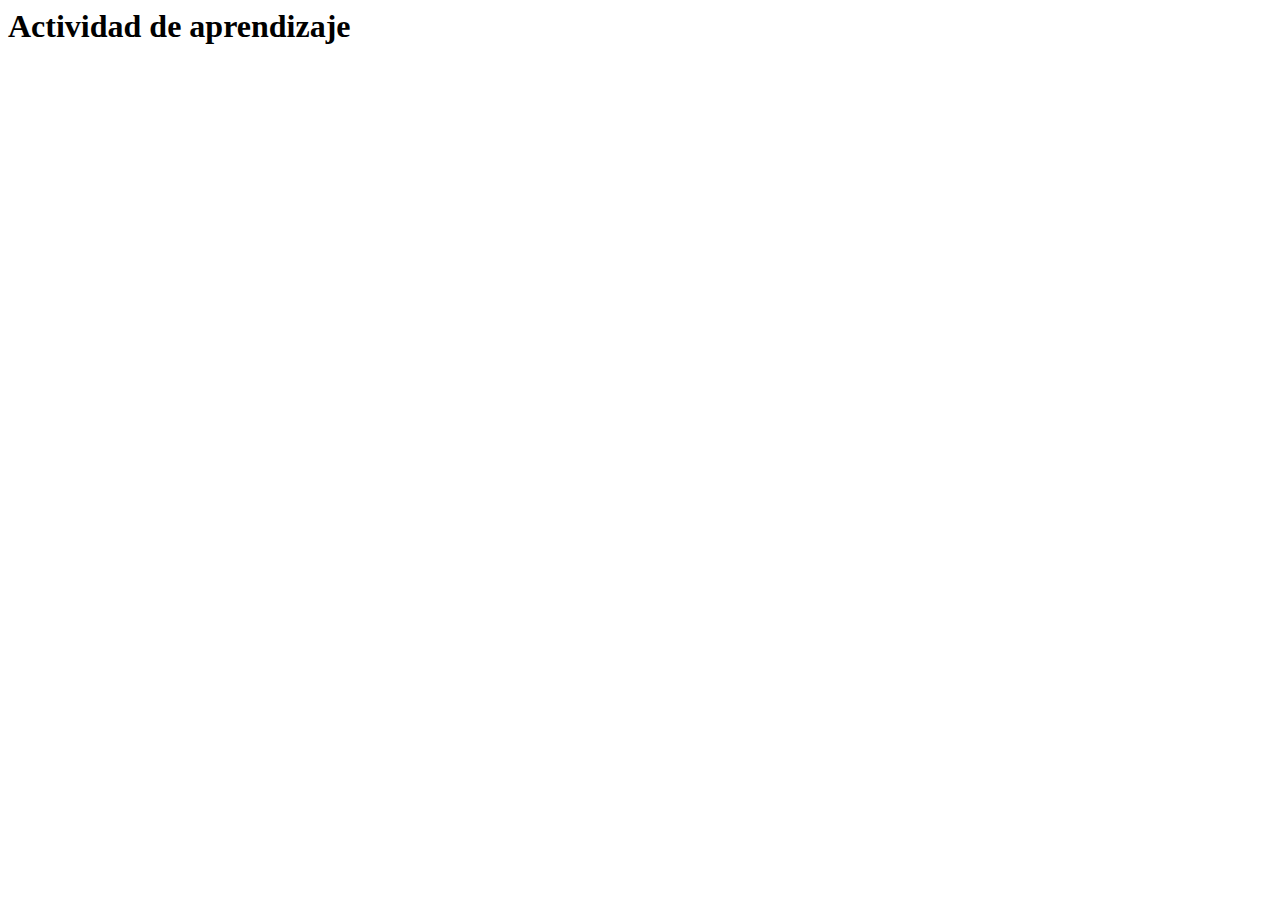
==== public/actividades/actividad.html @ 076ecda2 "Initial commit" ====
<html lang="en">
<head>
  <meta charset="UTF-8">
  <meta http-equiv="X-UA-Compatible" content="IE=edge">
  <meta name="viewport" content="width=device-width, initial-scale=1.0">
  <title>Actividad de aprendizaje</title>
</head>
<body>
  <h1>Actividad de aprendizaje</h1>
</body>
</html>
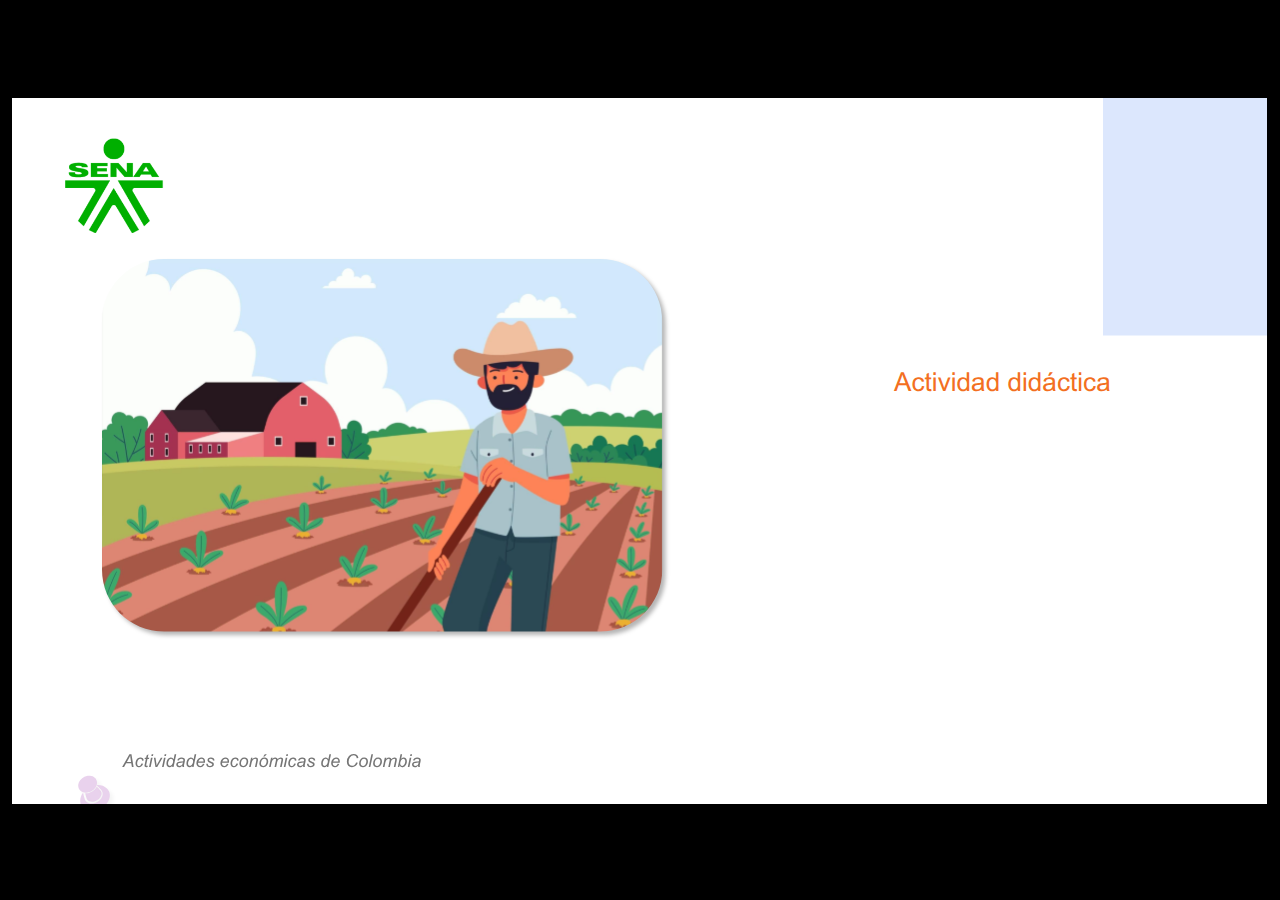
==== commit 76ea4111: "material" ====
--- a/public/actividades/actividad.html
+++ b/public/actividades/actividad.html
@@ -1,11 +1,421 @@
-<html lang="en">
+﻿<!doctype html>
+<html lang="es">
 <head>
-  <meta charset="UTF-8">
-  <meta http-equiv="X-UA-Compatible" content="IE=edge">
-  <meta name="viewport" content="width=device-width, initial-scale=1.0">
-  <title>Actividad de aprendizaje</title>
+  <meta charset="utf-8">
+  <!-- Creado con Storyline 360 - http://www.articulate.com  -->
+  <!-- version: 3.77.30587.0 -->
+  <title>AD_CF011_G_E_E</title>
+  <meta http-equiv="x-ua-compatible" content="IE=edge"/>
+  <meta name="viewport" content="width=device-width,initial-scale=1,user-scalable=no,shrink-to-fit=no,minimal-ui"/>
+  <meta name="apple-mobile-web-app-capable" content="yes"/>
+  <style>
+    html, body { height: 100%; padding: 0; margin: 0 }
+    #app { height: 100%; width: 100%; }
+  </style>
+
+  <script>
+    window.DS = {};
+    window.globals = {
+      DATA_PATH_BASE: '',
+      HAS_FRAME: true,
+      HAS_SLIDE: true,
+
+      lmsPresent: false,
+      tinCanPresent: false,
+      cmi5Present: false,
+      aoSupport: false,
+      scale: 'show all',
+      captureRc: false,
+      browserSize: 'optimal',
+      bgColor: '#000000',
+      features: 'AccessibleVideo,ConnectionMessages,DropIn1,DropIn2,FullScreenToggle,LayerPresentAsDialog,MultipleQuizTracking,PlayerSpeedControl,StreamingVideo,UpdatedThemeEditor,UseAudioElement,VideoSync',
+      themeName: 'classic',
+      preloaderColor: '#FFFFFF',
+      suppressAnalytics: false,
+      productChannel: 'stable',
+      publishSource: 'storyline',
+      aid: 'aid|5304b41d-7af7-4125-b8d1-83eb222823e2',
+      cid: 'd00c00d2-9a16-4f8d-84cf-b3b97c1f9b38',
+      playerVersion: '3.77.30587.0',
+      publishTimestamp: '2023-07-04T15:19:00.9939052Z',
+      maxIosVideoElements: 10,
+      connectionSettings: { mode: 'disabled' },
+
+      
+      parseParams: function(qs) {
+        if (window.globals.parsedParams != null) {
+          return window.globals.parsedParams;
+        }
+        qs = (qs || window.location.search.substr(1)).split('+').join(' ');
+        var params = {},
+            tokens,
+            re = /[?&]?([^=]+)=([^&]*)/g;
+
+        while (tokens = re.exec(qs)) {
+          params[decodeURIComponent(tokens[1]).trim()] =
+            decodeURIComponent(tokens[2]).trim();
+        }
+        window.globals.parsedParams = params;
+        return params;
+      }
+
+    };
+  </script>
+  <script>
+    var isIe11 = ('ActiveXObject' in window || window.MSBlobBuilder != null)
+      && window.msCrypto != null && !window.ActiveXObject;
+    if (isIe11) {
+      window.globals.unsupportedBrowser = true;
+      document.write(atob('[base64]'));
+    }
+  </script>
+  
+  <script>window.THREE = { };</script>
+  
 </head>
-<body>
-  <h1>Actividad de aprendizaje</h1>
+<body style="background: #000000" class="cs-HTML theme-classic">
+  <!-- 360 -->
+  <script>!function(){var e,i=/iPhone/i,o=/iPod/i,n=/iPad/i,t=/\biOS-universal(?:.+)Mac\b/i,r=/\bAndroid(?:.+)Mobile\b/i,a=/Android/i,d=/(?:SD4930UR|\bSilk(?:.+)Mobile\b)/i,p=/Silk/i,l=/Windows Phone/i,u=/\bWindows(?:.+)ARM\b/i,b=/BlackBerry/i,s=/BB10/i,c=/Opera Mini/i,f=/\b(CriOS|Chrome)(?:.+)Mobile/i,h=/Mobile(?:.+)Firefox\b/i,v=function(e){return void 0!==e&&"MacIntel"===e.platform&&"number"==typeof e.maxTouchPoints&&e.maxTouchPoints>1&&"undefined"==typeof MSStream};e=function(e){var m={userAgent:"",platform:"",maxTouchPoints:0};e||"undefined"==typeof navigator?"string"==typeof e?m.userAgent=e:e&&e.userAgent&&(m={userAgent:e.userAgent,platform:e.platform,maxTouchPoints:e.maxTouchPoints||0}):m={userAgent:navigator.userAgent,platform:navigator.platform,maxTouchPoints:navigator.maxTouchPoints||0};var g=m.userAgent,y=g.split("[FBAN");void 0!==y[1]&&(g=y[0]),void 0!==(y=g.split("Twitter"))[1]&&(g=y[0]);var A=function(e){return function(i){return i.test(e)}}(g),w={apple:{phone:A(i)&&!A(l),ipod:A(o),tablet:!A(i)&&(A(n)||v(m))&&!A(l),universal:A(t),device:(A(i)||A(o)||A(n)||A(t)||v(m))&&!A(l)},amazon:{phone:A(d),tablet:!A(d)&&A(p),device:A(d)||A(p)},android:{phone:!A(l)&&A(d)||!A(l)&&A(r),tablet:!A(l)&&!A(d)&&!A(r)&&(A(p)||A(a)),device:!A(l)&&(A(d)||A(p)||A(r)||A(a))||A(/\bokhttp\b/i)},windows:{phone:A(l),tablet:A(u),device:A(l)||A(u)},other:{blackberry:A(b),blackberry10:A(s),opera:A(c),firefox:A(h),chrome:A(f),device:A(b)||A(s)||A(c)||A(h)||A(f)},any:!1,phone:!1,tablet:!1};return w.any=w.apple.device||w.android.device||w.windows.device||w.other.device,w.phone=w.apple.phone||w.android.phone||w.windows.phone,w.tablet=w.apple.tablet||w.android.tablet||w.windows.tablet,w}(),"object"==typeof exports&&"undefined"!=typeof module?module.exports=e:"function"==typeof define&&define.amd?define((function(){return e})):this.isMobile=e}();
+    window.isMobile.apple.tablet = window.isMobile.apple.tablet ||
+      (navigator.platform === 'MacIntel' && navigator.maxTouchPoints > 1);
+    window.isMobile.apple.device = window.isMobile.apple.device || window.isMobile.apple.tablet;
+    window.isMobile.tablet = window.isMobile.tablet || window.isMobile.apple.tablet;
+    window.isMobile.any = window.isMobile.any || window.isMobile.apple.tablet;
+  </script>
+
+  <div id="focus-sink" tabindex="-1"></div>
+
+  <div id="preso"></div>
+  <script>
+    (function() {
+
+      var classTypes = [ 'desktop', 'mobile', 'phone', 'tablet' ];
+
+      var addDeviceClasses = function(prefix, testObj) {
+        var curr, i;
+        for (i = 0; i < classTypes.length; i++) {
+          curr = classTypes[i];
+          if (testObj[curr]) {
+            document.body.classList.add(prefix + curr);
+          }
+        }
+      };
+
+      var params = window.globals.parseParams(),
+          isDevicePreview = params.devicepreview === '1',
+          isPhoneOverride = params.deviceType === 'phone' || (isDevicePreview && params.phone == '1'),
+          isTabletOverride = (params.deviceType === 'tablet' || isDevicePreview) && !isPhoneOverride,
+          isMobileOverride = isPhoneOverride || isTabletOverride;
+
+      var deviceView = {
+        desktop: !window.isMobile.any && !isMobileOverride,
+        mobile: window.isMobile.any || isMobileOverride,
+        phone: isPhoneOverride || (window.isMobile.phone && !isTabletOverride),
+        tablet: isTabletOverride || window.isMobile.tablet
+      };
+
+      window.globals.deviceView = deviceView;
+      window.isMobile.desktop = !window.isMobile.any;
+      window.isMobile.mobile = window.isMobile.any;
+
+      addDeviceClasses('view-', deviceView);
+
+    })();
+  </script>
+  
+  <script src='story_content/user.js' type=text/javascript></script>
+  <div class="slide-loader"></div>
+
+  <script>
+    if (window.globals.deviceView.isMobile) { var doc = document, loader = doc.body.querySelector('.slide-loader'); [ 1, 2, 3 ].forEach(function(n) { var d = doc.createElement('div'); d.style.backgroundColor = window.globals.preloaderColor; d.classList.add('mobile-loader-dot'); d.classList.add('dot' + n); loader.appendChild(d); }); }
+  </script>
+
+  <div class="mobile-load-title-overlay" style="display: none">
+    <div class="mobile-load-title">AD_CF011_G_E_E</div>
+  </div>
+
+  <div class="mobile-chrome-warning"></div>
+
+  
+<style>
+  .warn-connection-dialog {
+    display: none;
+    background: transparent;
+    pointer-events: none;
+    position: fixed;
+    left: 0;
+    top: 0;
+    width: 100%;
+    height: 100%;
+    z-index: 999;
+  }
+
+  .warn-connection-content {
+    border-radius: 4px;
+    background: white;
+    border: 1px solid #E7E7E7;
+    color: #333333;
+    box-shadow: 0 2px 4px rgba(0, 0, 0, 0.25);
+    transition: all 150ms ease-out;
+    position: absolute;
+    white-space: nowrap;
+  }
+
+  .view-phone.is-landscape .warn-connection-content {
+    left: 23px;
+    bottom: 23px;
+  }
+
+  .view-tablet.is-landscape .warn-connection-content {
+    left: 50%;
+    top: 20px;
+    transform: translateX(-50%);
+  }
+
+  .is-portrait .warn-connection-content {
+    transform: translate(-50%, calc(-100% - 15px));
+  }
+
+  .warn-connection-content p {
+    display: inline-block;
+    margin: 0 8px 0 0;
+    line-height: 33px;
+    font-size: 11px;
+  }
+
+  .warn-connection-content svg {
+    position: relative;
+    vertical-align: middle;
+    margin: 0 2px 2px 8px;
+  }
+
+  .view-desktop .warn-connection-content {
+    left: 1.5em;
+    bottom: 1.5em;
+  }
+
+  .view-desktop .warn-connection-content p {
+    font-size: 1.1em;
+  }
+
+  .is-offline .warn-connection-dialog {
+    display: block;
+  }
+
+  .is-offline .cs-panel * {
+    pointer-events: none !important;
+  }
+
+  .is-offline .cs-panel {
+    pointer-events: all !important;
+  }
+
+  .is-offline #nav-controls * {
+    pointer-events: none !important;
+  }
+
+  .is-offline #nav-controls {
+    pointer-events: all !important;
+  }
+</style>
+
+<div class="warn-connection-dialog">
+  <div class="warn-connection-content">
+    <svg width="17" height="15" viewBox="0 0 17 15" xmlns="http://www.w3.org/2000/svg">
+      <path fill="#8F0000" stroke="white" d="M16.07,12.98 L15.88,12.23 L9.51,1.21 C8.97,0.26,7.6,0.26,7.06,1.21 L0.69,12.23 C0.15,13.16,0.81,14.36,1.91,14.36 H14.65 C15.47,14.36,16.05,13.7,16.07,12.98 Z"/>
+      <path fill="white" stroke="white" d="M8.58,5.5 C8.35,5.28,8.5,5.35,8.21,5.32 C8.09,5.35,7.97,5.49,7.96,5.67 C7.97,5.79,7.98,5.92,7.98,6.04 L7.98,6.04 C7.99,6.17,8,6.31,8.01,6.43 L8.01,6.44 C8.03,6.92,8.06,7.41,8.09,7.9 L8.09,7.9 C8.12,8.39,8.14,8.88,8.17,9.37 C8.17,9.39,8.18,9.42,8.2,9.44 C8.23,9.46,8.25,9.47,8.28,9.47 C8.31,9.47,8.34,9.46,8.35,9.44 C8.37,9.43,8.38,9.4,8.39,9.35 L8.39,9.34 C8.39,9.24,8.4,9.15,8.4,9.05 L8.4,9.05 C8.41,8.96,8.41,8.86,8.42,8.75 C8.43,8.44,8.45,8.12,8.47,7.81 L8.47,7.81 C8.49,7.49,8.51,7.18,8.53,6.87 C8.55,6.46,8.56,6.05,8.59,5.64 L8.6,5.62 C8.6,5.57,8.59,5.53,8.58,5.5 L8.21,5.32 Z"/>
+      <circle fill="white" stroke="white" cx="8.3" cy="11.35" r="0.3"/>
+    </svg>
+    <p>You are offline. Trying to reconnect...</p>
+  </div>
+</div>
+
+<script>
+  (function() {
+    window.DS.connection = {
+      warningShown: false,
+      assets: {},
+      loadingAssetGroup: false,
+      retryDelay: 500
+    };
+
+    var connectionSettings = window.globals.connectionSettings || {};
+
+    // The `window.globals.features` variable must be set in `webpack.dev.config` when testing locally - it is not enough
+    // to have it in the data - but it must be set there as well.
+    var useConnectionMessages = window.AbortController != null &&
+      window.location.protocol != 'file:' &&
+      window.globals.features.indexOf('ConnectionMessages') != -1 &&
+      connectionSettings.mode === 'normal';
+
+    window.DS.connection.useConnectionMessages = useConnectionMessages
+
+    var assetCount = 0;
+    var checkLoadedId;
+
+
+    if (useConnectionMessages && connectionSettings != null) {
+      var contentEl = document.querySelector('.warn-connection-content');
+      var messageEl = contentEl.querySelector('p')
+
+      if (connectionSettings.useDarkTheme) {
+        contentEl.style.borderColor = '#BABBBA';
+        contentEl.style.backgroundColor = '#282828';
+        contentEl.style.color = '#FFFFFF';
+      }
+
+      if (connectionSettings.message != null) {
+        messageEl.textContent = window.decodeURIComponent(connectionSettings.message);
+      }
+    }
+
+    function checkAssetsReady() {
+      for (var i in DS.connection.assets) {
+        if (!DS.connection.assets[i].success) {
+          return false;
+        }
+      }
+      return true;
+    }
+
+    function stopAssetGroup() {
+      if (!useConnectionMessages) { return; }
+
+      assetCount = 0;
+
+      DS.connection.oldAssetGroup = DS.connection.assets;
+      DS.connection.assets = {};
+      DS.connection.loadingAssetGroup = false;
+      clearInterval(checkLoadedId);
+    }
+
+    function startAssetGroup() {
+      if (!useConnectionMessages) { return; }
+      var ticks = 0;
+      clearInterval(checkLoadedId);
+      checkLoadedId = setInterval(function() {
+        var loaded = 0;
+        if (assetCount === 0 && loaded === 0) {
+          clearInterval(checkLoadedId);
+          return;
+        }
+
+        for (var i in DS.connection.assets) {
+          if (DS.connection.assets[i].success) {
+            loaded++;
+          }
+        }
+
+        if (assetCount === loaded && checkAssetsReady()) {
+          for (var i in DS.connection.assets) {
+            if (DS.connection.assets[i].action) {
+              DS.connection.assets[i].action();
+            }
+          }
+          hideWarning();
+          stopAssetGroup();
+        }
+      }, 100)
+    }
+
+    function requiredAsset(url, action, retry, type) {
+      if (!useConnectionMessages) { return; }
+      if (DS.connection.assets[url]) { return; }
+
+      DS.connection.assets[url] = {
+        success: false, action: action, retry: retry, type: type
+      };
+      assetCount = Object.keys(DS.connection.assets).length;
+      if (!DS.connection.loadingAssetGroup) {
+        startAssetGroup();
+      }
+      DS.connection.loadingAssetGroup = true;
+    }
+
+    function assetLoaded(url) {
+      if (!useConnectionMessages) { return; }
+      if (DS.connection.assets[url]) {
+        DS.connection.assets[url].success = true;
+      }
+    }
+
+    function assetFailed(url) {
+      if (!useConnectionMessages) { return; }
+      if (!DS.connection.assets[url]) {
+        if (/\.js$/.test(url) && url.indexOf('transcripts') === -1) {
+          setTimeout(function() {
+            if (DS.connection.lastSlideLoaded != null) {
+              DS.connection.lastSlideLoaded();
+            }
+          }, DS.connection.retryDelay);
+        }
+        return;
+      }
+      if (!DS.connection.warningShown) { showWarning(); }
+      if (DS.connection.assets[url].retry) {
+        setTimeout(function() {
+          if (!DS.connection.assets[url].success) {
+            DS.connection.assets[url].retry()
+          }
+        }, DS.connection.retryDelay);
+      }
+    }
+
+    function hideWarning() {
+      document.body.classList.remove('is-offline');
+      DS.connection.warningShown = false;
+    }
+    DS.connection.hideWarning = hideWarning
+
+    function showWarning(btn) {
+      document.body.classList.add('is-offline')
+      DS.connection.warningShown = true;
+      updateWarningPosition();
+    }
+
+    function updateWarningPosition() {
+      if (!DS.connection.warningShown) {
+        return;
+      }
+
+      var isPortrait = document.body.classList.contains('is-portrait');
+      var warningEl = document.querySelector('.warn-connection-content');
+
+      if (isPortrait) {
+        var slide = document.querySelector('.primary-slide');
+        var slideRect = slide.getBoundingClientRect();
+
+        warningEl.style.top = `${slideRect.top}px`
+        warningEl.style.left = `${slideRect.left + slideRect.width / 2}px`
+      } else {
+        warningEl.style.top = null;
+        warningEl.style.left = null;
+      }
+
+      window.requestAnimationFrame(updateWarningPosition);
+    }
+
+    // these will all be noops if the feature flag isn't set in
+    // the data and `window.globals.features`
+    DS.connection.requiredAsset = requiredAsset;
+    DS.connection.assetLoaded = assetLoaded;
+    DS.connection.assetFailed = assetFailed;
+    DS.connection.stopAssetGroup = stopAssetGroup;
+    DS.connection.startAssetGroup = startAssetGroup;
+  })();
+</script>
+
+
+  <script>
+    
+    if (window.autoSpider && window.vInterfaceObject) {
+      document.querySelector('.mobile-load-title-overlay').style.display = 'none';
+    }
+  </script>
+
+  
+
+  <link rel="stylesheet" href="html5/data/css/output.min.css" data-noprefix/>
 </body>
-</html>+<script src="html5/lib/scripts/bootstrapper.min.js"></script>
+</html>
--- a/public/actividades/html5/data/css/output.min.css
+++ b/public/actividades/html5/data/css/output.min.css
@@ -0,0 +1,550 @@
+@font-face {
+  font-family: 'Open SansBold CharsBold44269701';
+  src: url('[data-uri]');
+  font-style: normal;
+  font-weight: normal;
+}
+@font-face {
+  font-family: 'Open Sans Charset1_ 6lyAA7AC044';
+  src: url('[data-uri]');
+  font-style: normal;
+  font-weight: normal;
+}
+@font-face {
+  font-family: 'Arial Charset1_ 6TppH88F895B9C8';
+  src: url('[data-uri]');
+  font-style: normal;
+  font-weight: normal;
+}
+@font-face {
+  font-family: 'ArialItalic CharsItalic8FB351F7';
+  src: url('[data-uri]');
+  font-style: normal;
+  font-weight: normal;
+}
+@font-face {
+  font-family: 'ArialBold Charset1_Bold9FE8CA1B';
+  src: url('[data-uri]');
+  font-style: normal;
+  font-weight: normal;
+}
+@font-face {
+  font-family: 'RobotoBold Charset1Bold563671F2';
+  src: url('[data-uri]');
+  font-style: normal;
+  font-weight: normal;
+}
+@font-face {
+  font-family: 'Roboto Charset1_ 5rDbUY8B2F9C73';
+  src: url('[data-uri]');
+  font-style: normal;
+  font-weight: normal;
+}
+@font-face {
+  font-family: 'Arial Charset0_v8wz5YMo9EE9FF07';
+  src: url('[data-uri]');
+  font-style: normal;
+  font-weight: normal;
+}
+@font-face {
+  font-family: 'ArialItalic CharsItalicBB837691';
+  src: url('[data-uri]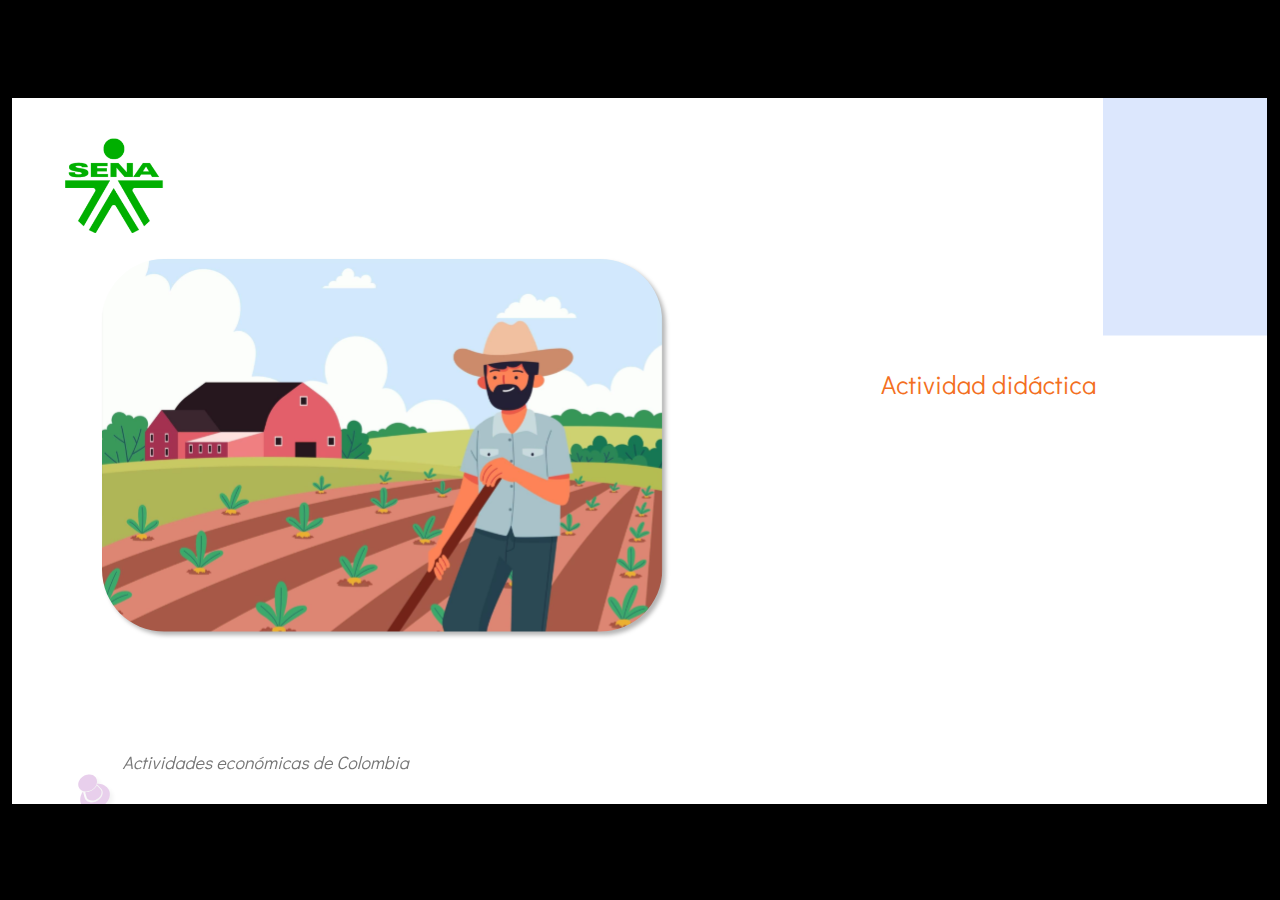
==== commit 6adf9601: "ajustes 2" ====
--- a/public/actividades/actividad.html
+++ b/public/actividades/actividad.html
@@ -3,8 +3,8 @@
 <head>
   <meta charset="utf-8">
   <!-- Creado con Storyline 360 - http://www.articulate.com  -->
-  <!-- version: 3.77.30587.0 -->
-  <title>AD_CF011_G_E_E</title>
+  <!-- version: 3.75.30269.0 -->
+  <title>Actividad did&#225;ctica</title>
   <meta http-equiv="x-ua-compatible" content="IE=edge"/>
   <meta name="viewport" content="width=device-width,initial-scale=1,user-scalable=no,shrink-to-fit=no,minimal-ui"/>
   <meta name="apple-mobile-web-app-capable" content="yes"/>
@@ -28,7 +28,7 @@
       captureRc: false,
       browserSize: 'optimal',
       bgColor: '#000000',
-      features: 'AccessibleVideo,ConnectionMessages,DropIn1,DropIn2,FullScreenToggle,LayerPresentAsDialog,MultipleQuizTracking,PlayerSpeedControl,StreamingVideo,UpdatedThemeEditor,UseAudioElement,VideoSync',
+      features: 'AccessibleVideo,BackgroundAudio,ConnectionMessages,FullScreenToggle,InsertSvgPicture,LayerPresentAsDialog,MultipleQuizTracking,PlayerSpeedControl,StreamingVideo,UpdatedThemeEditor,UseAudioElement,VideoTranscripts',
       themeName: 'classic',
       preloaderColor: '#FFFFFF',
       suppressAnalytics: false,
@@ -36,10 +36,10 @@
       publishSource: 'storyline',
       aid: 'aid|5304b41d-7af7-4125-b8d1-83eb222823e2',
       cid: 'd00c00d2-9a16-4f8d-84cf-b3b97c1f9b38',
-      playerVersion: '3.77.30587.0',
-      publishTimestamp: '2023-07-04T15:19:00.9939052Z',
+      playerVersion: '3.75.30269.0',
+      publishTimestamp: '2023-08-08T06:08:07.5577201Z',
       maxIosVideoElements: 10,
-      connectionSettings: { mode: 'disabled' },
+      connectionSettings: { },
 
       
       parseParams: function(qs) {
@@ -131,7 +131,7 @@
   </script>
 
   <div class="mobile-load-title-overlay" style="display: none">
-    <div class="mobile-load-title">AD_CF011_G_E_E</div>
+    <div class="mobile-load-title">Actividad did&#225;ctica</div>
   </div>
 
   <div class="mobile-chrome-warning"></div>
@@ -239,20 +239,22 @@
       retryDelay: 500
     };
 
-    var connectionSettings = window.globals.connectionSettings || {};
+    // @TODO this is POC code and can be cleaned up a bit more if we move forward
+    // with the feature
+
+
 
     // The `window.globals.features` variable must be set in `webpack.dev.config` when testing locally - it is not enough
     // to have it in the data - but it must be set there as well.
     var useConnectionMessages = window.AbortController != null &&
       window.location.protocol != 'file:' &&
-      window.globals.features.indexOf('ConnectionMessages') != -1 &&
-      connectionSettings.mode === 'normal';
+      window.globals.features.indexOf('ConnectionMessages') != -1;
 
     window.DS.connection.useConnectionMessages = useConnectionMessages
 
     var assetCount = 0;
     var checkLoadedId;
-
+    var connectionSettings = window.globals.connectionSettings;
 
     if (useConnectionMessages && connectionSettings != null) {
       var contentEl = document.querySelector('.warn-connection-content');
@@ -342,7 +344,7 @@
     function assetFailed(url) {
       if (!useConnectionMessages) { return; }
       if (!DS.connection.assets[url]) {
-        if (/\.js$/.test(url) && url.indexOf('transcripts') === -1) {
+        if (/\.js$/.test(url)) {
           setTimeout(function() {
             if (DS.connection.lastSlideLoaded != null) {
               DS.connection.lastSlideLoaded();
--- a/public/actividades/html5/data/css/output.min.css
+++ b/public/actividades/html5/data/css/output.min.css
@@ -1,60 +1,60 @@
 @font-face {
-  font-family: 'Open SansBold CharsBold44269701';
+  font-family: 'Open SansBold CharsBold10042F13';
   src: url('[data-uri]');
   font-style: normal;
   font-weight: normal;
 }
 @font-face {
-  font-family: 'Open Sans Charset1_ 6lyAA7AC044';
-  src: url('[data-uri]');
-  font-style: normal;
-  font-weight: normal;
-}
-@font-face {
-  font-family: 'Arial Charset1_ 6TppH88F895B9C8';
-  src: url('[data-uri]');
-  font-style: normal;
-  font-weight: normal;
-}
-@font-face {
-  font-family: 'ArialItalic CharsItalic8FB351F7';
-  src: url('[data-uri]');
-  font-style: normal;
-  font-weight: normal;
-}
-@font-face {
-  font-family: 'ArialBold Charset1_Bold9FE8CA1B';
-  src: url('[data-uri]');
-  font-style: normal;
-  font-weight: normal;
-}
-@font-face {
-  font-family: 'RobotoBold Charset1Bold563671F2';
+  font-family: 'Open Sans Charset1_ 6a6AD606610';
+  src: url('[data-uri]');
+  font-style: normal;
+  font-weight: normal;
+}
+@font-face {
+  font-family: 'Didact Gothic Charset1_0EA47501';
+  src: url('[data-uri]');
+  font-style: normal;
+  font-weight: normal;
+}
+@font-face {
+  font-family: 'Didact GothicItalItalicAE94AAFD';
+  src: url('[data-uri]');
+  font-style: normal;
+  font-weight: normal;
+}
+@font-face {
+  font-family: 'Didact GothicBold CBoldE2EEAEB8';
+  src: url('[data-uri]');
+  font-style: normal;
+  font-weight: normal;
+}
+@font-face {
+  font-family: 'RobotoBold Charset1BoldD58DD3E5';
   src: url('[data-uri]');
   font-style: normal;
   font-weight: normal;
 }
 @font-face {
-  font-family: 'Roboto Charset1_ 5rDbUY8B2F9C73';
+  font-family: 'Roboto Charset1_ 5imX531FDE9749';
   src: url('[data-uri]');
   font-style: normal;
   font-weight: normal;
 }
 @font-face {
-  font-family: 'Arial Charset0_v8wz5YMo9EE9FF07';
-  src: url('[data-uri]');
-  font-style: normal;
-  font-weight: normal;
-}
-@font-face {
-  font-family: 'ArialItalic CharsItalicBB837691';
-  src: url('[data-uri]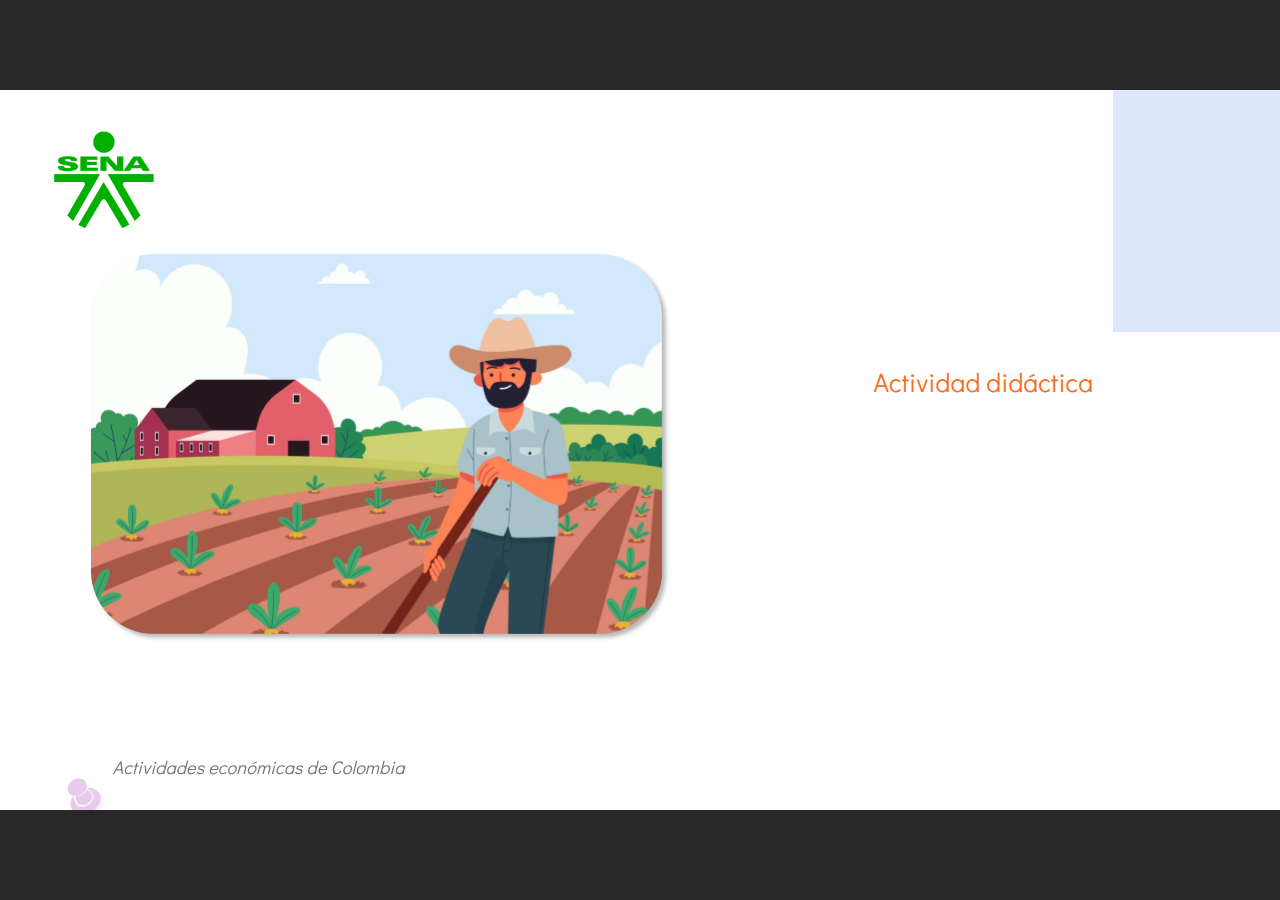
==== commit a0d70ab8: "empaquetado v3" ====
--- a/public/actividades/actividad.html
+++ b/public/actividades/actividad.html
@@ -24,12 +24,12 @@
       tinCanPresent: false,
       cmi5Present: false,
       aoSupport: false,
-      scale: 'show all',
+      scale: 'noscale',
       captureRc: false,
       browserSize: 'optimal',
-      bgColor: '#000000',
+      bgColor: '#282828',
       features: 'AccessibleVideo,BackgroundAudio,ConnectionMessages,FullScreenToggle,InsertSvgPicture,LayerPresentAsDialog,MultipleQuizTracking,PlayerSpeedControl,StreamingVideo,UpdatedThemeEditor,UseAudioElement,VideoTranscripts',
-      themeName: 'classic',
+      themeName: 'unified',
       preloaderColor: '#FFFFFF',
       suppressAnalytics: false,
       productChannel: 'stable',
@@ -37,9 +37,9 @@
       aid: 'aid|5304b41d-7af7-4125-b8d1-83eb222823e2',
       cid: 'd00c00d2-9a16-4f8d-84cf-b3b97c1f9b38',
       playerVersion: '3.75.30269.0',
-      publishTimestamp: '2023-08-08T06:08:07.5577201Z',
+      publishTimestamp: '2023-08-25T01:35:41.6258513Z',
       maxIosVideoElements: 10,
-      connectionSettings: { },
+      connectionSettings: { message: 'Est%C3%A1s%20fuera%20de%20l%C3%ADnea.%20Tratando%20de%20reconectar...', useDarkTheme: false },
 
       
       parseParams: function(qs) {
@@ -73,7 +73,7 @@
   <script>window.THREE = { };</script>
   
 </head>
-<body style="background: #000000" class="cs-HTML theme-classic">
+<body style="background: #282828" class="cs-HTML theme-unified">
   <!-- 360 -->
   <script>!function(){var e,i=/iPhone/i,o=/iPod/i,n=/iPad/i,t=/\biOS-universal(?:.+)Mac\b/i,r=/\bAndroid(?:.+)Mobile\b/i,a=/Android/i,d=/(?:SD4930UR|\bSilk(?:.+)Mobile\b)/i,p=/Silk/i,l=/Windows Phone/i,u=/\bWindows(?:.+)ARM\b/i,b=/BlackBerry/i,s=/BB10/i,c=/Opera Mini/i,f=/\b(CriOS|Chrome)(?:.+)Mobile/i,h=/Mobile(?:.+)Firefox\b/i,v=function(e){return void 0!==e&&"MacIntel"===e.platform&&"number"==typeof e.maxTouchPoints&&e.maxTouchPoints>1&&"undefined"==typeof MSStream};e=function(e){var m={userAgent:"",platform:"",maxTouchPoints:0};e||"undefined"==typeof navigator?"string"==typeof e?m.userAgent=e:e&&e.userAgent&&(m={userAgent:e.userAgent,platform:e.platform,maxTouchPoints:e.maxTouchPoints||0}):m={userAgent:navigator.userAgent,platform:navigator.platform,maxTouchPoints:navigator.maxTouchPoints||0};var g=m.userAgent,y=g.split("[FBAN");void 0!==y[1]&&(g=y[0]),void 0!==(y=g.split("Twitter"))[1]&&(g=y[0]);var A=function(e){return function(i){return i.test(e)}}(g),w={apple:{phone:A(i)&&!A(l),ipod:A(o),tablet:!A(i)&&(A(n)||v(m))&&!A(l),universal:A(t),device:(A(i)||A(o)||A(n)||A(t)||v(m))&&!A(l)},amazon:{phone:A(d),tablet:!A(d)&&A(p),device:A(d)||A(p)},android:{phone:!A(l)&&A(d)||!A(l)&&A(r),tablet:!A(l)&&!A(d)&&!A(r)&&(A(p)||A(a)),device:!A(l)&&(A(d)||A(p)||A(r)||A(a))||A(/\bokhttp\b/i)},windows:{phone:A(l),tablet:A(u),device:A(l)||A(u)},other:{blackberry:A(b),blackberry10:A(s),opera:A(c),firefox:A(h),chrome:A(f),device:A(b)||A(s)||A(c)||A(h)||A(f)},any:!1,phone:!1,tablet:!1};return w.any=w.apple.device||w.android.device||w.windows.device||w.other.device,w.phone=w.apple.phone||w.android.phone||w.windows.phone,w.tablet=w.apple.tablet||w.android.tablet||w.windows.tablet,w}(),"object"==typeof exports&&"undefined"!=typeof module?module.exports=e:"function"==typeof define&&define.amd?define((function(){return e})):this.isMobile=e}();
     window.isMobile.apple.tablet = window.isMobile.apple.tablet ||
@@ -127,7 +127,7 @@
   <div class="slide-loader"></div>
 
   <script>
-    if (window.globals.deviceView.isMobile) { var doc = document, loader = doc.body.querySelector('.slide-loader'); [ 1, 2, 3 ].forEach(function(n) { var d = doc.createElement('div'); d.style.backgroundColor = window.globals.preloaderColor; d.classList.add('mobile-loader-dot'); d.classList.add('dot' + n); loader.appendChild(d); }); }
+    var doc = document, loader = doc.body.querySelector('.slide-loader'); [ 1, 2, 3 ].forEach(function(n) { var d = doc.createElement('div'); d.style.backgroundColor = window.globals.preloaderColor; d.classList.add('mobile-loader-dot'); d.classList.add('dot' + n); loader.appendChild(d); });
   </script>
 
   <div class="mobile-load-title-overlay" style="display: none">
--- a/public/actividades/html5/data/css/output.min.css
+++ b/public/actividades/html5/data/css/output.min.css
@@ -1,48 +1,48 @@
 @font-face {
-  font-family: 'Open SansBold CharsBold10042F13';
-  src: url('[data-uri]');
-  font-style: normal;
-  font-weight: normal;
-}
-@font-face {
-  font-family: 'Open Sans Charset1_ 6a6AD606610';
-  src: url('[data-uri]');
-  font-style: normal;
-  font-weight: normal;
-}
-@font-face {
-  font-family: 'Didact Gothic Charset1_0EA47501';
-  src: url('[data-uri]');
-  font-style: normal;
-  font-weight: normal;
-}
-@font-face {
-  font-family: 'Didact GothicItalItalicAE94AAFD';
+  font-family: 'LatoBold Charset1_ Bold3F01DBAC';
+  src: url('[data-uri]');
+  font-style: normal;
+  font-weight: normal;
+}
+@font-face {
+  font-family: 'Lato Charset1_ 5Xe5s637326009FD';
+  src: url('[data-uri]');
+  font-style: normal;
+  font-weight: normal;
+}
+@font-face {
+  font-family: 'Didact Gothic Charset1_DAAD858D';
+  src: url('[data-uri]');
+  font-style: normal;
+  font-weight: normal;
+}
+@font-face {
+  font-family: 'Didact GothicItalItalicB201E442';
   src: url('[data-uri]');
   font-style: normal;
   font-weight: normal;
 }
 @font-face {
-  font-family: 'Didact GothicBold CBoldE2EEAEB8';
+  font-family: 'Didact GothicBold CBoldF88296B2';
   src: url('[data-uri]');
   font-style: normal;
   font-weight: normal;
 }
 @font-face {
-  font-family: 'RobotoBold Charset1BoldD58DD3E5';
+  font-family: 'RobotoBold Charset1Bold05CBCF6E';
   src: url('[data-uri]');
   font-style: normal;
   font-weight: normal;
 }
 @font-face {
-  font-family: 'Roboto Charset1_ 5imX531FDE9749';
+  font-family: 'Roboto Charset1_ 5h1Z6Z2115D25C';
   src: url('[data-uri]');
   font-style: normal;
   font-weight: normal;
 }
 @font-face {
   font-family: 'Didact Gothic Charset0_9B944016';
-  src: url('[data-uri]');
+  src: url('[data-uri]');
   font-style: normal;
   font-weight: normal;
 }
@@ -71,17 +71,17 @@
   font-weight: normal;
 }
 .cs-HTML {
-  background: rgba(0, 0, 0, 1);
+  background: rgba(40, 40, 40, 1);
 }
 .cs-npnxnanbnsnfns00000000001 .cs-infopanel  {
-  box-shadow: 0 1px 0 rgba(0, 0, 0, 1);
+  box-shadow: 0 1px 0 rgba(0, 0, 0, 0);
   background: rgba(255, 255, 255, 1);
 }
 .cs-npnxnanbnsnfns00000000001 .cs-infopanel .cs-link {
-  color: rgba(124, 34, 128, 1);
+  color: rgba(186, 187, 186, 1);
 }
 .cs-npnxnanbnsnfns00000000001 .cs-infopanel .cs-link:hover {
-  color: rgba(0, 0, 238, 1);
+  color: rgba(255, 255, 255, 1);
 }
 .cs-npnxnanbnsnfns00000000001 .cs-infopanel .cs-name {
   color: rgba(68, 68, 68, 1);
@@ -90,185 +90,177 @@
   color: rgba(153, 153, 153, 1);
 }
 .cs-npnxnanbnsnfns00000000001 .cs-infopanelpopup  {
-  box-shadow: 0 1px 0 rgba(0, 0, 0, 1);
-  background: linear-gradient(180deg, rgba(29, 29, 29, 1) 0%, rgba(11, 11, 11, 1) 100%);
+  box-shadow: 0 1px 0 rgba(0, 0, 0, 0);
+  background: rgba(0, 0, 0, 0);
 }
 .cs-npnxnanbnsnfns00000000001 .cs-infopanelpopup .cs-link {
-  color: rgba(255, 255, 255, 1);
+  color: rgba(255, 0, 0, 1);
 }
 .cs-npnxnanbnsnfns00000000001 .cs-infopanelpopup .cs-link:hover {
-  color: rgba(117, 117, 117, 1);
+  color: rgba(255, 255, 255, 1);
 }
 .cs-npnxnanbnsnfns00000000001 .cs-infopanelpopup .cs-name {
-  color: rgba(114, 114, 114, 1);
+  color: rgba(255, 255, 255, 1);
 }
 .cs-npnxnanbnsnfns00000000001 .cs-infopanelpopup .cs-bio {
-  color: rgba(255, 255, 255, 1);
+  color: rgba(186, 187, 186, 1);
 }
 .cs-npnxnanbnsnfns00000000001 .cs-timer  {
-  color: rgba(255, 255, 255, 1);
+  color: rgba(186, 187, 186, 1);
 }
 .cs-npnxnanbnsnfns00000000001 .cs-duration stop:first-child {
-  stop-color: rgba(0, 215, 255, 1);
+  stop-color: rgba(60, 60, 60, 1);
 }
 .cs-npnxnanbnsnfns00000000001 .cs-duration stop:last-child {
-  stop-color: rgba(0, 171, 255, 1);
+  stop-color: rgba(60, 60, 60, 1);
 }
 .cs-npnxnanbnsnfns00000000001 .cs-elapsed stop:first-child {
   stop-color: rgba(254, 227, 71, 1);
 }
 .cs-npnxnanbnsnfns00000000001 .cs-elapsed stop:last-child {
-  stop-color: rgba(252, 204, 42, 1);
+  stop-color: rgba(254, 227, 71, 1);
 }
 .cs-npnxnanbnsnfns00000000001 .cs-timer .cs-pie .cs-innerstroke {
+  stroke: rgba(199, 199, 199, 1);
+}
+.cs-npnxnanbnsnfns00000000001 .cs-timer .cs-pie .cs-innerborder {
   stroke: rgba(255, 255, 255, 1);
-}
-.cs-npnxnanbnsnfns00000000001 .cs-timer .cs-pie .cs-innerborder {
-  stroke: rgba(204, 204, 204, 1);
 }
 .cs-npnxnanbnsnfns00000000001 .cs-window  {
   box-shadow: 0 8px 5px rgba(0, 0, 0, 0.2);
-  border-color: rgba(29, 29, 29, 1);
-  background: rgba(42, 42, 42, 1);
-  color: rgba(255, 255, 255, 1);
+  border-color: rgba(49, 99, 0, 0);
+  background: rgba(33, 33, 33, 1);
+  color: rgba(248, 248, 248, 1);
 }
 .cs-npnxnanbnsnfns00000000001 .cs-window .cs-diva {
-  border-color: rgba(49, 49, 49, 1);
+  border-color: rgba(78, 78, 78, 1);
 }
 .cs-npnxnanbnsnfns00000000001 .cs-window .cs-divb {
-  border-color: rgba(14, 14, 14, 1);
+  border-color: rgba(78, 78, 78, 0);
 }
 .cs-npnxnanbnsnfns00000000001 .cs-editor .cs-editor-slide {
-  color: rgba(255, 255, 255, 1);
+  color: rgba(226, 226, 226, 1);
 }
 .cs-npnxnanbnsnfns00000000001 .cs-editor .cs-editor-html {
-  color: rgba(255, 255, 255, 1);
+  color: rgba(186, 187, 186, 1);
 }
 .cs-npnxnanbnsnfns00000000001 .cs-editor .cs-editor-button {
-  text-shadow: 0 1px 0 rgba(0, 0, 0, 1);
-  color: rgba(255, 255, 255, 1);
-  border-color: rgba(3, 3, 3, 1);
-  background: linear-gradient(180deg, rgba(51, 51, 51, 1) 0%, rgba(20, 20, 20, 1) 100%);
+  text-shadow: 0 1px 0 rgba(0, 0, 0, 0);
+  color: rgba(255, 255, 255, 1);
+  border-color: rgba(211, 211, 211, 1);
+  background: rgba(34, 34, 34, 1);
 }
 .cs-npnxnanbnsnfns00000000001 .cs-editor .cs-editor-button:hover {
-  background: linear-gradient(180deg, rgba(58, 58, 58, 1) 0%, rgba(12, 12, 12, 1) 100%);
+  background: rgba(68, 68, 68, 1);
 }
 .cs-npnxnanbnsnfns00000000001 .cs-editor .cs-editor-button:active {
-  background: linear-gradient(180deg, rgba(20, 20, 20, 1) 0%, rgba(50, 50, 50, 1) 100%);
+  background: rgba(68, 68, 68, 1);
 }
 .cs-npnxnanbnsnfns00000000001 .cs-listitem  {
-  color: rgba(255, 255, 255, 1);
-  border-color: rgba(52, 52, 52, 1);
-}
-.cs-npnxnanbnsnfns00000000001 .cs-listitem.cs-viewed {
-  color: rgba(135, 135, 135, 1);
-}
-.cs-npnxnanbnsnfns00000000001 .cs-listitem.cs-selected {
-  color: rgba(255, 255, 255, 1);
-  background: rgba(63, 63, 63, 1);
-}
-.cs-npnxnanbnsnfns00000000001 .cs-listitem.cs-selected:hover {
-  background: rgba(63, 63, 63, 1);
-}
-.cs-npnxnanbnsnfns00000000001 .cs-listitem.cs-selected.hover {
-  background: rgba(63, 63, 63, 1);
-}
-.cs-npnxnanbnsnfns00000000001 .cs-listitem.cs-selected:focus {
-  background: rgba(63, 63, 63, 1);
-}
-.cs-npnxnanbnsnfns00000000001 .cs-listitem .cs-icon-carrot {
-  fill: rgba(255, 255, 255, 1);
-}
-.cs-npnxnanbnsnfns00000000001 .cs-listitem .cs-icon-carrot .cs-shadow {
-  fill: rgba(0, 0, 0, 1);
+  color: rgba(186, 187, 186, 1);
+  border-color: none;
+  border: 1px solid transparent;
 }
 .cs-npnxnanbnsnfns00000000001 .cs-listitem:hover {
-  background: rgba(49, 49, 49, 1);
+  background: rgba(255, 255, 255, 0.06);
+  border-color: rgba(108, 108, 108, 1) !important;
+  border-width: 1px;
+  border-radius: 2px;
+  border-style: solid;
+  box-sizing: border-box;
 }
 .cs-npnxnanbnsnfns00000000001 .cs-listitem.hover {
-  background: rgba(49, 49, 49, 1);
-}
-.cs-npnxnanbnsnfns00000000001 .cs-listitem:focus {
-  background: rgba(49, 49, 49, 1);
+  background: rgba(255, 255, 255, 0.06);
+  border-color: rgba(108, 108, 108, 1) !important;
+  border-width: 1px;
+  border-radius: 2px;
+  border-style: solid;
+  box-sizing: border-box;
 }
 .cs-npnxnanbnsnfns00000000001 .cs-glossary  {
-  color: rgba(255, 255, 255, 1);
+  color: rgba(186, 187, 186, 1);
 }
 .cs-npnxnanbnsnfns00000000001 .cs-glossary .cs-scrolling-panel {
-  background: rgba(51, 51, 51, 1);
+  background: rgba(0, 0, 0, 0);
 }
 .cs-npnxnanbnsnfns00000000001 .cs-glossary .cs-term.cs-selected .cs-choice-list-trigger {
   color: rgba(255, 255, 255, 1);
-  background: rgba(63, 63, 63, 1);
+  background: rgba(255, 255, 255, 1);
 }
 .cs-npnxnanbnsnfns00000000001 .cs-glossary .cs-term.cs-selected .cs-choice-list-trigger:focus {
   color: rgba(255, 255, 255, 1);
-  background: rgba(63, 63, 63, 1);
+  background: rgba(255, 255, 255, 1);
 }
 .cs-npnxnanbnsnfns00000000001 .cs-glossary .cs-term:hover .cs-choice-list-trigger {
-  background: rgba(28, 28, 28, 1);
+  background: rgba(186, 187, 186, 1);
 }
 .cs-npnxnanbnsnfns00000000001 .cs-glossary .cs-term.hover .cs-choice-list-trigger {
-  background: rgba(28, 28, 28, 1);
+  background: rgba(186, 187, 186, 1);
 }
 .cs-npnxnanbnsnfns00000000001 .cs-glossary .cs-term .cs-choice-list-trigger:focus {
-  background: rgba(28, 28, 28, 1);
+  background: rgba(186, 187, 186, 1);
 }
 .cs-npnxnanbnsnfns00000000001 .cs-glossary .cs-diva {
-  border-color: rgba(61, 61, 61, 1);
+  border-color: rgba(0, 0, 0, 0);
 }
 .cs-npnxnanbnsnfns00000000001 .cs-glossary .cs-divb {
-  border-color: rgba(32, 32, 32, 1);
+  border-color: rgba(0, 0, 0, 0);
 }
 .cs-npnxnanbnsnfns00000000001 .cs-glossary .cs-divc {
-  border-color: rgba(61, 61, 61, 1);
+  border-color: rgba(0, 0, 0, 0);
 }
 .cs-npnxnanbnsnfns00000000001 .cs-glossary .cs-heading {
-  color: rgba(255, 255, 255, 1);
+  color: rgba(248, 248, 248, 1);
+  font-weight: 700;
+}
+.note-content p span {
+  color: rgba(186, 187, 186, 1);
+  line-height: 1.4em;
+  font-size: 103.769%;
 }
 .cs-npnxnanbnsnfns00000000001 .cs-resource .cs-separator {
-  border-color: rgba(44, 44, 44, 1);
+  border-color: rgba(0, 0, 0, 0);
 }
 .cs-npnxnanbnsnfns00000000001 .cs-outline  {
-  color: rgba(255, 255, 255, 1);
+  color: rgba(45, 45, 45, 1);
 }
 .cs-npnxnanbnsnfns00000000001 .cs-outline .cs-diva {
-  border-color: rgba(28, 28, 28, 1);
+  border-color: rgba(0, 0, 0, 0);
 }
 .cs-npnxnanbnsnfns00000000001 .cs-outline .cs-divb {
-  border-color: rgba(54, 54, 54, 1);
+  border-color: rgba(0, 0, 0, 0);
 }
 .cs-npnxnanbnsnfns00000000001 .cs-outline .cs-divc {
-  border-color: rgba(52, 52, 52, 1);
+  border-color: rgba(0, 0, 0, 0);
 }
 .cs-npnxnanbnsnfns00000000001 .cs-outline .cs-search-filter:hover {
-  color: rgba(117, 117, 117, 1);
+  color: rgba(0, 0, 0, 0);
 }
 .cs-npnxnanbnsnfns00000000001 .cs-outline .cs-search-filter.hover {
-  color: rgba(117, 117, 117, 1);
+  color: rgba(0, 0, 0, 0);
 }
 .cs-npnxnanbnsnfns00000000001 .cs-transcript  {
   color: rgba(255, 255, 255, 1);
 }
 .cs-npnxnanbnsnfns00000000001 .cs-transcript .cs-div {
-  border-color: rgba(44, 44, 44, 1);
+  border-color: rgba(0, 0, 0, 0);
 }
 .cs-npnxnanbnsnfns00000000001 .cs-tabs:not(.topmenu-item) {
-  color: rgba(114, 114, 114, 1);
+  color: rgba(248, 248, 248, 1);
 }
 .cs-npnxnanbnsnfns00000000001 .cs-tabs .cs-inner-button:not(.topmenu-item) {
-  text-shadow: 0 1px 0 rgba(0, 0, 0, 1);
+  text-shadow: 0 1px 0 rgba(0, 0, 0, 0);
 }
 .cs-npnxnanbnsnfns00000000001 .cs-tabs:hover:not(.topmenu-item) {
-  color: rgba(82, 84, 84, 1);
+  color: rgba(248, 248, 248, 1);
 }
 .cs-npnxnanbnsnfns00000000001 .cs-tabs.cs-selected {
-  background: rgba(36, 36, 36, 1);
-  color: rgba(255, 255, 255, 1);
+  background: rgba(0, 0, 0, 0);
+  color: rgba(248, 248, 248, 1);
 }
 .cs-npnxnanbnsnfns00000000001 .cs-seekcontrol  {
-  background: linear-gradient(180deg, rgba(51, 51, 51, 1) 0%, rgba(20, 20, 20, 1) 100%);
-  border-color: rgba(3, 3, 3, 1);
+  background: rgba(0, 0, 0, 0);
+  border-color: rgba(0, 0, 0, 0);
 }
 .cs-npnxnanbnsnfns00000000001 .cs-seekcontrol .cs-button:hover .cs-icon {
   fill: rgba(255, 255, 255, 1);
@@ -277,274 +269,539 @@
   fill: rgba(255, 255, 255, 1);
 }
 .cs-npnxnanbnsnfns00000000001 .cs-seekcontrol .cs-button .cs-icon-shadow {
-  fill: rgba(0, 0, 0, 1);
+  fill: rgba(0, 0, 0, 0);
 }
 .cs-npnxnanbnsnfns00000000001 .cs-seekcontrol .cs-button .cs-icon {
-  fill: rgba(255, 255, 255, 1);
+  fill: rgba(180, 180, 180, 1);
 }
 .cs-npnxnanbnsnfns00000000001 .cs-seekcontrol .cs-seek .cs-fill {
-  background: rgba(255, 255, 255, 1);
+  background: rgba(255, 255, 255, 0.6);
 }
 .cs-npnxnanbnsnfns00000000001 .cs-seekcontrol .cs-seek {
-  background: rgba(34, 34, 34, 1);
-  border-color: rgba(26, 26, 26, 1);
+  background: rgba(108, 108, 108, 1);
+  border-color: rgba(0, 0, 0, 0);
 }
 .cs-npnxnanbnsnfns00000000001 .cs-searchinput .cs-input {
-  color: rgba(45, 45, 45, 1);
-  border-color: rgba(32, 32, 32, 1);
-  background: rgba(255, 255, 255, 1);
+  color: rgba(186, 187, 186, 1);
+  border-color: rgba(0, 0, 0, 0);
+  background: rgba(255, 255, 255, 0.06);
 }
 .cs-npnxnanbnsnfns00000000001 .cs-searchinput .cs-input:focus {
-  color: rgba(45, 45, 45, 1);
-  background: rgba(255, 255, 255, 1);
+  color: rgba(248, 248, 248, 1);
+  background: rgba(41, 41, 41, 1);
 }
 .cs-npnxnanbnsnfns00000000001 .cs-searchinput .cs-input:hover {
-  box-shadow: inset 0 0 1px 0 rgba(235, 148, 113, 0);
+  box-shadow: inset 0 0 1px 0 rgba(69, 126, 19, 0);
 }
 .cs-npnxnanbnsnfns00000000001 .cs-searchinput .cs-input.hover {
-  box-shadow: inset 0 0 1px 0 rgba(235, 148, 113, 0);
+  box-shadow: inset 0 0 1px 0 rgba(69, 126, 19, 0);
 }
 .cs-npnxnanbnsnfns00000000001 .cs-searchinput .cs-button .cs-icon {
-  fill: rgba(255, 255, 255, 1);
+  fill: rgba(186, 187, 186, 1);
 }
 .cs-npnxnanbnsnfns00000000001 .cs-searchinput .cs-button:hover {
-  fill: linear-gradient(180deg, rgba(58, 58, 58, 1) 0%, rgba(12, 12, 12, 1) 100%);
+  fill: rgba(63, 133, 0, 1);
 }
 .cs-npnxnanbnsnfns00000000001 .cs-searchinput .cs-button.hover {
-  fill: linear-gradient(180deg, rgba(58, 58, 58, 1) 0%, rgba(12, 12, 12, 1) 100%);
+  fill: rgba(63, 133, 0, 1);
 }
 .cs-npnxnanbnsnfns00000000001 .cs-menu  {
-  box-shadow: 0 1px 0 rgba(14, 14, 14, 1);
-  background: rgba(36, 36, 36, 1);
+  box-shadow: 0 1px 0 rgba(0, 0, 0, 0);
+  background: rgba(33, 33, 33, 1);
 }
 .cs-npnxnanbnsnfns00000000001 .cs-topmenu-item.active .cs-tab {
-  background: rgba(36, 36, 36, 1);
+  background: rgba(33, 33, 33, 1);
 }
 .cs-npnxnanbnsnfns00000000001 .cs-logo  {
-  box-shadow: 0 1px 0 rgba(0, 0, 0, 1);
-  background: rgba(255, 255, 255, 1);
+  box-shadow: 0 1px 0 rgba(37, 75, 0, 1);
+  background: rgba(255, 255, 255, 0);
 }
 .cs-npnxnanbnsnfns00000000001 .cs-checkbox  {
   color: rgba(255, 255, 255, 1);
 }
 .cs-npnxnanbnsnfns00000000001 .cs-checkbox:hover {
-  border-color: rgba(156, 156, 156, 1);
+  border-color: rgba(175, 221, 130, 1);
 }
 .cs-npnxnanbnsnfns00000000001 .cs-checkbox.hover {
-  border-color: rgba(156, 156, 156, 1);
+  border-color: rgba(175, 221, 130, 1);
 }
 .cs-npnxnanbnsnfns00000000001 .cs-checkbox .cs-box {
   color: rgba(255, 255, 255, 1);
-  border-color: rgba(22, 22, 22, 1);
+  border-color: rgba(42, 83, 0, 1);
 }
 .cs-npnxnanbnsnfns00000000001 .cs-checkbox .cs-box:checked::after {
   color: rgba(43, 196, 0, 1);
 }
-.cs-npnxnanbnsnfns00000000001 .cs-checkbox .cs-box.checked.after {
-  color: rgba(43, 196, 0, 1);
-}
 .cs-npnxnanbnsnfns00000000001 .cs-button  {
   text-shadow: 0 1px 0 rgba(0, 0, 0, 0);
-  color: rgba(255, 255, 255, 1);
-  border-color: rgba(3, 3, 3, 1);
-  background: linear-gradient(180deg, rgba(243, 111, 33, 1) 0%, rgba(243, 111, 33, 1) 100%);
-  box-shadow: 0 1px 0 rgba(37, 37, 37, 1);
+  color: rgba(186, 187, 186, 1);
+  border-color: rgba(0, 0, 0, 0);
+  background: rgba(0, 0, 0, 0);
+  box-shadow: 0 1px 0 rgba(0, 0, 0, 0);
 }
 .cs-npnxnanbnsnfns00000000001 .cs-button .cs-icon {
-  fill: rgba(255, 255, 255, 1);
+  fill: rgba(186, 187, 186, 1);
 }
 .cs-npnxnanbnsnfns00000000001 .cs-button .cs-icon-shadow {
   fill: rgba(0, 0, 0, 0);
 }
 .cs-npnxnanbnsnfns00000000001 .cs-button:hover {
-  background: linear-gradient(180deg, rgba(253, 188, 46, 1) 0%, rgba(255, 192, 0, 1) 100%);
+  background: rgba(248, 248, 248, 1);
 }
 .cs-npnxnanbnsnfns00000000001 .cs-button.hover {
-  background: linear-gradient(180deg, rgba(253, 188, 46, 1) 0%, rgba(255, 192, 0, 1) 100%);
+  background: rgba(248, 248, 248, 1);
 }
 .cs-npnxnanbnsnfns00000000001 .cs-button:active {
-  background: linear-gradient(180deg, rgba(20, 20, 20, 1) 0%, rgba(50, 50, 50, 1) 100%);
+  background: rgba(0, 0, 0, 0);
 }
 .cs-npnxnanbnsnfns00000000001 .cs-button.cs-disabled:hover {
-  background: linear-gradient(180deg, rgba(243, 111, 33, 1) 0%, rgba(243, 111, 33, 1) 100%);
+  background: rgba(0, 0, 0, 0);
 }
 .cs-npnxnanbnsnfns00000000001 .cs-button.cs-disabled.hover {
-  background: linear-gradient(180deg, rgba(243, 111, 33, 1) 0%, rgba(243, 111, 33, 1) 100%);
+  background: rgba(0, 0, 0, 0);
 }
 .cs-npnxnanbnsnfns00000000001 .cs-button.cs-disabled:active {
-  background: linear-gradient(180deg, rgba(243, 111, 33, 1) 0%, rgba(243, 111, 33, 1) 100%);
+  background: rgba(0, 0, 0, 0);
 }
 .cs-npnxnanbnsnfns00000000001 .cs-button.cs-volume:hover {
-  background: linear-gradient(180deg, rgba(243, 111, 33, 1) 0%, rgba(243, 111, 33, 1) 100%);
+  background: rgba(0, 0, 0, 0);
 }
 .cs-npnxnanbnsnfns00000000001 .cs-button.cs-volume.hover {
-  background: linear-gradient(180deg, rgba(243, 111, 33, 1) 0%, rgba(243, 111, 33, 1) 100%);
+  background: rgba(0, 0, 0, 0);
 }
 .cs-npnxnanbnsnfns00000000001 .cs-button.cs-volume:active {
-  background: linear-gradient(180deg, rgba(243, 111, 33, 1) 0%, rgba(243, 111, 33, 1) 100%);
+  background: rgba(0, 0, 0, 0);
 }
 .cs-npnxnanbnsnfns00000000001.cs-base  {
-  color: rgba(255, 255, 255, 1);
-  border-color: rgba(0, 0, 0, 1);
-  background: linear-gradient(180deg, rgba(0, 0, 0, 1) 0%, rgba(0, 0, 0, 1) 100%);
+  color: rgba(186, 187, 186, 1);
+  border-color: rgba(40, 40, 40, 1);
+  background: rgba(40, 40, 40, 1);
 }
 .cs-npnxnanbnsnfns00000000001.cs-base .cs-separator .cs-diva {
-  background: rgba(14, 14, 14, 1);
+  background: rgba(69, 69, 69, 1);
 }
 .cs-npnxnanbnsnfns00000000001.cs-base .cs-separator .cs-divb {
-  background: rgba(49, 49, 49, 1);
+  background: rgba(0, 0, 0, 0);
 }
 .cs-npnxnanbnsnfns00000000001.cs-base .cs-topmenu-item.active .cs-tab {
-  border-color: rgba(14, 14, 14, 1);
+  border-color: rgba(69, 69, 69, 1);
 }
 .cs-npnxnanbnsnfns00000000001.cs-base .cs-topmenu-item.active .cs-panel {
-  border-color: rgba(14, 14, 14, 1);
+  border-color: rgba(69, 69, 69, 1);
 }
 .cs-npnxnanbnsnfns00000000001.cs-base .cs-left {
-  background: linear-gradient(180deg, rgba(27, 27, 27, 1) 0%, rgba(10, 10, 10, 1) 100%);
+  background: rgba(33, 33, 33, 1);
 }
 .cs-npnxnanbnsnfns00000000001.cs-base .cs-area-primary .cs-slide-container {
-  background: linear-gradient(180deg, rgba(29, 29, 29, 1) 0%, rgba(11, 11, 11, 1) 100%);
+  background: rgba(40, 40, 40, 1);
+}
+.cs-npnxnanbnsnfns00000000001.cs-base.cs-custom-theme .cs-brandhighlight-bg {
+  background: rgba(79, 189, 244, 1) !important;
+}
+.cs-npnxnanbnsnfns00000000001.cs-base.cs-custom-theme .cs-brandhighlight-secondary-bg {
+  background: rgba(255, 255, 255, 1) !important;
+}
+.cs-npnxnanbnsnfns00000000001.cs-base.cs-custom-theme .cs-brandhighlight-border {
+  border-color: rgba(79, 189, 244, 1) !important;
+}
+.cs-npnxnanbnsnfns00000000001.cs-base.cs-custom-theme .cs-brandhighlight-text {
+  color: rgba(79, 189, 244, 1) !important;
+}
+.cs-npnxnanbnsnfns00000000001.cs-base.cs-custom-theme .cs-brandhighlight-fill {
+  fill: rgba(79, 189, 244, 1) !important;
+}
+.cs-npnxnanbnsnfns00000000001.cs-base.cs-custom-theme .cs-listitem.cs-selected {
+  background-color: rgba(255, 255, 255, 0.06) !important;
 }
 .cs-npnxnanbnsnfns00000000001 .cs-volume::-moz-range-thumb {
-  border-color: rgba(28, 28, 28, 1);
-  box-shadow: inset 0 0 1px 0 rgba(90, 90, 90, 1);
-  background: rgba(76, 76, 76, 1);
+  border-color: rgba(43, 85, 0, 1);
+  box-shadow: inset 0 0 1px 0 rgba(43, 85, 0, 1);
+  background: rgba(255, 255, 255, 1);
 }
 .cs-npnxnanbnsnfns00000000001 .cs-volume::-ms-thumb {
-  border-color: rgba(28, 28, 28, 1);
-  box-shadow: inset 0 0 1px 0 rgba(90, 90, 90, 1);
-  background: rgba(76, 76, 76, 1);
+  border-color: rgba(43, 85, 0, 1);
+  box-shadow: inset 0 0 1px 0 rgba(43, 85, 0, 1);
+  background: rgba(255, 255, 255, 1);
 }
 .cs-npnxnanbnsnfns00000000001 .cs-volume::-webkit-slider-thumb {
-  border-color: rgba(28, 28, 28, 1);
-  box-shadow: inset 0 0 1px 0 rgba(90, 90, 90, 1);
-  background: rgba(76, 76, 76, 1);
+  border-color: rgba(43, 85, 0, 1);
+  box-shadow: inset 0 0 1px 0 rgba(43, 85, 0, 1);
+  background: rgba(255, 255, 255, 1);
 }
 .cs-npnxnanbnsnfns00000000001 .cs-volume::-moz-range-track {
-  border-color: rgba(73, 73, 73, 1);
-  background: rgba(49, 49, 49, 1);
+  border-color: rgba(66, 140, 1, 1);
+  background: rgba(108, 108, 108, 1);
 }
 .cs-npnxnanbnsnfns00000000001 .cs-volume::-ms-track {
-  border-color: rgba(73, 73, 73, 1);
-  background: rgba(49, 49, 49, 1);
+  border-color: rgba(66, 140, 1, 1);
+  background: rgba(108, 108, 108, 1);
 }
 .cs-npnxnanbnsnfns00000000001 .cs-volume::-webkit-slider-runnable-track {
-  border-color: rgba(73, 73, 73, 1);
-  background: rgba(49, 49, 49, 1);
+  border-color: rgba(66, 140, 1, 1);
+  background: rgba(108, 108, 108, 1);
 }
 body.show-focus .tab-focus-box {
-  border-color: rgba(255, 255, 0, 1);
+  box-shadow: 0 0 0 1px rgba(255, 255, 0, 1), 0 0 0 3px rgba(0, 32, 96, 1), 0 0 5px 5px rgba(255, 255, 0, 1);
+  border-color: transparent;
+  outline: 2px transparent solid;
 }
 .skipnav {
-  border-color: rgba(255, 255, 0, 1);
+  box-shadow: 0 0 0 1px rgba(255, 255, 0, 1), 0 0 0 3px rgba(0, 32, 96, 1), 0 0 5px 5px rgba(255, 255, 0, 1);
+  border-color: transparent;
+  outline: 2px transparent solid;
+}
+.cs-npnxnanbnsnfns00000000001 .cs-listitem:hover {
+  color: none;
+}
+.cs-npnxnanbnsnfns00000000001 .cs-listitem.hover {
+  color: none;
+}
+.cs-npnxnanbnsnfns00000000001 .cs-listitem.cs-viewed {
+  color: #BABBBA;
+}
+.cs-npnxnanbnsnfns00000000001 .cs-listitem {
+  color: #BABBBA;
+}
+.cs-npnxnanbnsnfns00000000001 .cs-listitem:hover .cs-icon-carrot * {
+  fill: none;
+}
+.cs-npnxnanbnsnfns00000000001 .cs-listitem.hover .cs-icon-carrot * {
+  fill: none;
+}
+.cs-npnxnanbnsnfns00000000001 .cs-listitem .cs-icon-carrot {
+  color: none;
+  top: calc(3px);
+}
+.cs-npnxnanbnsnfns00000000001 .cs-listitem .cs-icon-carrot .cs-shadow {
+  color: #F8F8F8;
+}
+.cs-npnxnanbnsnfns00000000001 .item-collapsible .is-scene {
+  color: #F8F8F8 !important;
+  font-weight: 700;
+}
+.cs-npnxnanbnsnfns00000000001 .is-scene .cs-icon-carrot * {
+  color: #F8F8F8 !important;
+  font-weight: 700;
+}
+.cs-npnxnanbnsnfns00000000001 .is-scene:not(.outline-links-collapse) > a {
+  color: #F8F8F8;
+}
+.cs-npnxnanbnsnfns00000000001 .is-scene:not(.outline-links-collapse) .cs-icon-carrot * {
+  fill: none !important;
+  color: #F8F8F8 !important;
+}
+.cs-npnxnanbnsnfns00000000001 .tabs, .cs-npnxnanbnsnfns00000000001 .cs-logo {
+  border-bottom: 1px solid rgba(108, 108, 108, 1);
+}
+.cs-npnxnanbnsnfns00000000001 .area-secondary-wrapper:after {
+  background-image: url('[data-uri]');
+  background-size: 100%;
+}
+.cs-npnxnanbnsnfns00000000001 .panel-footer {
+  background: #212121;
+}
+.cs-npnxnanbnsnfns00000000001 #outline-search {
+  background: rgba(255, 255, 255, 0.06);
+  border-color: rgba(108, 108, 108, 1);
+  border-width: 1px;
+  border-style: solid;
+}
+.cs-npnxnanbnsnfns00000000001 .topmenu-panel #outline-search {
+  background: #545454;
+}
+.cs-npnxnanbnsnfns00000000001 .search-icon circle, .cs-npnxnanbnsnfns00000000001 .search-icon path {
+  stroke: #BABBBA;
+}
+.cs-npnxnanbnsnfns00000000001 #outline-search input[type   =search] {
+  color: #F8F8F8;
+}
+.cs-npnxnanbnsnfns00000000001 #outline-search ::-webkit-input-placeholder {
+  color: #BABBBA !important;
+}
+.cs-npnxnanbnsnfns00000000001 #outline-search :-ms-input-placeholder {
+  color: #BABBBA !important;
+}
+.cs-npnxnanbnsnfns00000000001 #outline-search ::-moz-placeholder {
+  color: #BABBBA !important;
+  opacity: 1;
+}
+.cs-npnxnanbnsnfns00000000001 .cs-topmenu-item.active, body:not(.is-touchable-tablet) .cs-npnxnanbnsnfns00000000001 .cs-topmenu-item:hover {
+  color: #F8F8F8;
+}
+.cs-npnxnanbnsnfns00000000001 .cs-topmenu-item.button-tapped {
+  color: #F8F8F8;
+}
+.cs-npnxnanbnsnfns00000000001 .cs-topmenu-item.active .cs-tab, .cs-npnxnanbnsnfns00000000001 .cs-topmenu-item .cs-tab {
+  background: transparent !important;
+  border: none !important;
+}
+.cs-npnxnanbnsnfns00000000001 .top-tabs-drop-icon div {
+  background: #BABBBA;
+}
+.cs-npnxnanbnsnfns00000000001 .cs-panel.topmenu-panel .panel-content, .cs-npnxnanbnsnfns00000000001 .top-tabs-drop {
+  background: #212121;
+}
+.cs-npnxnanbnsnfns00000000001 .cs-topmenu-item.active .cs-panel {
+  background: #212121;
+}
+.cs-npnxnanbnsnfns00000000001 .cs-menu.topmenu-panel, .cs-npnxnanbnsnfns00000000001 .top-tabs-drop {
+  border: 1px solid rgba(69, 69, 69, 1) !important;
+  border-radius: 3px;
+}
+.cs-npnxnanbnsnfns00000000001 .resources .resources-list a:hover {
+  background: rgba(255, 255, 255, 0.06);
+}
+body:not(.is-touchable-tablet) .cs-npnxnanbnsnfns00000000001 .resources .resources-list a:hover {
+  background: rgba(255, 255, 255, 0.06);
+}
+.cs-npnxnanbnsnfns00000000001 .resources .resources-list a.hover {
+  background: rgba(255, 255, 255, 0.06);
+}
+body:not(.is-touchable-tablet) .cs-npnxnanbnsnfns00000000001 .resources .resources-list a.hover {
+  background: rgba(255, 255, 255, 0.06);
+}
+.cs-npnxnanbnsnfns00000000001 .resources .resources-list a.button-tapped {
+  background: rgba(255, 255, 255, 0.06);
+}
+.cs-npnxnanbnsnfns00000000001 .cs-icon path, .cs-npnxnanbnsnfns00000000001 .cs-icon rect, .cs-npnxnanbnsnfns00000000001 .cs-icon polygon, .cs-npnxnanbnsnfns00000000001 .menu-icon-wrapper.menu-icon-wrapper-hover path {
+  fill: #BABBBA;
+}
+.cs-npnxnanbnsnfns00000000001 .cs-icon .icon-stroke-only {
+  fill: none !important;
+  stroke: #BABBBA !important;
+}
+body:not(.is-touchable-tablet) .cs-npnxnanbnsnfns00000000001 .cs-button:hover .cs-icon path, body:not(.is-touchable-tablet) .cs-npnxnanbnsnfns00000000001 .cs-button:hover .cs-icon rect, body:not(.is-touchable-tablet) .cs-npnxnanbnsnfns00000000001 .cs-button:hover .cs-icon polygon {
+  fill: #F8F8F8;
+}
+body:not(.is-touchable-tablet) .cs-npnxnanbnsnfns00000000001 .cs-tabs:hover .search-icon circle, body:not(.is-touchable-tablet) .cs-npnxnanbnsnfns00000000001 .cs-tabs:hover .search-icon path {
+  stroke: #F8F8F8;
+}
+.cs-npnxnanbnsnfns00000000001 .cs-button.button-tapped .cs-icon path, .cs-npnxnanbnsnfns00000000001 .cs-button.button-tapped .cs-icon rect, .cs-npnxnanbnsnfns00000000001 .cs-button.button-tapped .cs-icon polygon {
+  fill: #F8F8F8;
+}
+body:not(.is-touchable-tablet) .cs-npnxnanbnsnfns00000000001 .cs-button:hover .cs-icon .icon-stroke-only {
+  fill: none !important;
+  stroke: #F8F8F8 !important;
+}
+.cs-npnxnanbnsnfns00000000001 .cs-button:button-tapped .cs-icon .icon-stroke-only {
+  fill: none !important;
+  stroke: #F8F8F8 !important;
+}
+.cs-npnxnanbnsnfns00000000001 .menu-icon-wrapper.menu-icon-wrapper-hover svg path {
+  fill: #F8F8F8;
+}
+.floating-sidebar:not(.sidebar-closed) .cs-npnxnanbnsnfns00000000001 #hamburger .menu-icon-wrapper svg path {
+  fill: #BABBBA;
+}
+.floating-sidebar:not(.sidebar-closed) .cs-npnxnanbnsnfns00000000001 #hamburger .menu-icon-wrapper.menu-icon-wrapper-hover svg path {
+  fill: #F8F8F8;
+}
+.cs-npnxnanbnsnfns00000000001 .volume .btn:before {
+  background-image: url('[data-uri]');
+}
+.cs-npnxnanbnsnfns00000000001 .volume-track {
+  background: #6C6C6C;
+}
+.cs-npnxnanbnsnfns00000000001 .volume-icon circle {
+  stroke: #BABBBA;
+}
+.cs-npnxnanbnsnfns00000000001 .cs-settings > .settings-panel {
+  background: #212121;
+  border: 1px solid rgba(69, 69, 69, 1) !important;
+  border-radius: 3px;
+}
+.cs-npnxnanbnsnfns00000000001 .cs-settings > .panel-down-arrow {
+  fill: #212121;
+}
+.cs-npnxnanbnsnfns00000000001 .switch-toggle .border {
+  stroke: #7C7C7C;
+}
+.cs-npnxnanbnsnfns00000000001 .switch-toggle .thumb-off .thumb {
+  fill: #A2A2A2;
+}
+.cs-npnxnanbnsnfns00000000001 .switch-toggle .thumb-on .track {
+  fill: rgba(79, 189, 244, 1);
+}
+.cs-npnxnanbnsnfns00000000001 .switch-toggle .thumb-off .track {
+  fill: rgba(255, 255, 255, 0.1);
+}
+.cs-npnxnanbnsnfns00000000001 .switch-label {
+  color: #BABBBA;
+}
+.cs-npnxnanbnsnfns00000000001 .cs-panel .scrollarea-btn:after {
+  background: rgba(179, 180, 179, 0.75);
+}
+.scrollarea-scrollbar:hover .scrollarea-btn:after, .scrollarea-scrollbar.highlight-scrollbar .scrollarea-btn:after {
+  background: rgba(179, 180, 179, 0.75);
+}
+.floating-sidebar .sidebar-overlay {
+  background: rgba(0, 0, 0, 0.85);
+}
+.cs-npnxnanbnsnfns00000000001 .overlay-message {
+  background: rgba(0, 0, 0, 0.85);
+}
+.cs-npnxnanbnsnfns00000000001 .top-ui-bg, .cs-npnxnanbnsnfns00000000001 .bottom-ui-bg, .cs-npnxnanbnsnfns00000000001 .right-ui-bg, .cs-npnxnanbnsnfns00000000001 .left-ui-bg {
+  background: rgba(40, 40, 40, 0.8);
+}
+.cs-npnxnanbnsnfns00000000001 .circle-progress-bg {
+  fill: #282828;
+}
+.cs-npnxnanbnsnfns00000000001 .circle-progress-well {
+  fill: #6C6C6C;
+}
+.cs-npnxnanbnsnfns00000000001 .circle-progress-pie {
+  stroke: #6C6C6C;
+}
+.cs-npnxnanbnsnfns00000000001 .lightbox .option-pane {
+  background: rgba(40, 40, 40, 0.8);
+}
+.cs-npnxnanbnsnfns00000000001 .lightbox .option-pane:before {
+  background: #282828;
+}
+.cs-npnxnanbnsnfns00000000001 .message-window {
+  background: #212121;
+  border: 1px solid rgba(255, 255, 255, 1) !important;
+  border-radius: 3px;
+}
+.cs-npnxnanbnsnfns00000000001 .message-window-header p, .cs-npnxnanbnsnfns00000000001 .message-window-text {
+  color: #F8F8F8;
+}
+.cs-npnxnanbnsnfns00000000001 .message-window-header p {
+  border-bottom: 1px solid rgba(255, 255, 255, 1);
+}
+.cs-npnxnanbnsnfns00000000001 .message-window button.slide-object-button {
+  border: 1px solid rgba(255, 255, 255, 1) !important;
+}
+.cs-npnxnanbnsnfns00000000001 .message-window button.slide-object-button:hover {
+  background: rgba(255, 255, 255, 0.06) !important;
+}
+.message-window .slide-object-button tspan, .message-window .slide-object-button-text tspan {
+  fill: #F8F8F8 !important;
+}
+body:not(.is-touchable-tablet) .cs-npnxnanbnsnfns00000000001 .cs-button:hover .text {
+  color: #F8F8F8;
+}
+.cs-npnxnanbnsnfns00000000001 .cs-button.button-tapped .text {
+  color: #F8F8F8;
+}
+.cs-npnxnanbnsnfns00000000001.cs-base {
+  background: #282828;
+}
+.cs-npnxnanbnsnfns00000000001 .cs-menu {
+  background: transparent;
+}
+.cs-npnxnanbnsnfns00000000001 .progress-bar .progress-bar-fill:after {
+  background: #FFFFFF !important;
+}
+.cs-npnxnanbnsnfns00000000001 .volume-dot {
+  background: #FFFFFF !important;
 }
 .fn-npnxnanbsnfns00000000001 {
-  font-family: 'Open SansD6FFC9F9';
+  font-family: 'Lato22AB4CAF';
   -webkit-font-variant-ligatures: no-common-ligatures;
   font-variant-ligatures: no-common-ligatures;
 }
 .fn-pxabnsnfns00000000001 {
-  font-family: 'Open SansD6FFC9F9';
+  font-family: 'Lato22AB4CAF';
   -webkit-font-variant-ligatures: no-common-ligatures;
   font-variant-ligatures: no-common-ligatures;
 }
 .fn-npxnabnsnfns00000000001 {
-  font-family: 'Open SansD6FFC9F9';
+  font-family: 'Lato22AB4CAF';
   -webkit-font-variant-ligatures: no-common-ligatures;
   font-variant-ligatures: no-common-ligatures;
 }
 .fn-npnxnanbnsnfns00000000001 {
-  font-family: 'Open SansD6FFC9F9';
+  font-family: 'Lato22AB4CAF';
   -webkit-font-variant-ligatures: no-common-ligatures;
   font-variant-ligatures: no-common-ligatures;
 }
 .fn-pxabnsnfns00000000000 {
-  font-family: 'Open SansD6FFC9F9';
+  font-family: 'Lato22AB4CAF';
   -webkit-font-variant-ligatures: no-common-ligatures;
   font-variant-ligatures: no-common-ligatures;
 }
 @font-face {
-  font-family: 'Open SansD6FFC9F9';
-  src: url('[data-uri]');
+  font-family: 'Lato22AB4CAF';
+  src: url('[data-uri]');
   font-style: normal;
   font-weight: bold;
 }
 @font-face {
-  font-family: 'Open SansD6FFC9F9';
-  src: url('[data-uri]');
+  font-family: 'Lato22AB4CAF';
+  src: url('[data-uri]');
   font-style: normal;
   font-weight: normal;
 }
 .cs-InvalidPromptSlide .cs-6pSU9YjDpq6-InvalidPromptSlide-btn0 {
   color: rgba(255, 255, 255, 1);
-  border-color: rgba(3, 3, 3, 1);
-  background: linear-gradient(180deg, rgba(51, 51, 51, 1) 0%, rgba(20, 20, 20, 1) 100%);
-  text-shadow: 0 1px 0 rgba(0, 0, 0, 1);
+  border-color: rgba(211, 211, 211, 1);
+  background: rgba(34, 34, 34, 1);
+  text-shadow: 0 1px 0 rgba(0, 0, 0, 0);
 }
 .cs-InvalidPromptSlide .cs-6pSU9YjDpq6-InvalidPromptSlide-btn0 .cs-html {
-  color: rgba(255, 255, 255, 1);
+  color: rgba(186, 187, 186, 1);
 }
 .cs-InvalidPromptSlide .cs-6pSU9YjDpq6-InvalidPromptSlide-btn0 .cs-slide {
-  border-color: rgba(255, 255, 255, 1);
+  border-color: rgba(226, 226, 226, 1);
 }
 .cs-InvalidPromptSlide .cs-6pSU9YjDpq6-InvalidPromptSlide-btn0:hover {
-  background: linear-gradient(180deg, rgba(58, 58, 58, 1) 0%, rgba(12, 12, 12, 1) 100%);
+  background: rgba(68, 68, 68, 1);
 }
 .cs-InvalidPromptSlide .cs-6pSU9YjDpq6-InvalidPromptSlide-btn0:active {
-  background: linear-gradient(180deg, rgba(20, 20, 20, 1) 0%, rgba(50, 50, 50, 1) 100%);
+  background: rgba(68, 68, 68, 1);
 }
 .cs-PrintPromptSlide .cs-6pSU9YjDpq6-PrintPromptSlide-btn0 {
   color: rgba(255, 255, 255, 1);
-  border-color: rgba(3, 3, 3, 1);
-  background: linear-gradient(180deg, rgba(51, 51, 51, 1) 0%, rgba(20, 20, 20, 1) 100%);
-  text-shadow: 0 1px 0 rgba(0, 0, 0, 1);
+  border-color: rgba(211, 211, 211, 1);
+  background: rgba(34, 34, 34, 1);
+  text-shadow: 0 1px 0 rgba(0, 0, 0, 0);
 }
 .cs-PrintPromptSlide .cs-6pSU9YjDpq6-PrintPromptSlide-btn0 .cs-html {
-  color: rgba(255, 255, 255, 1);
+  color: rgba(186, 187, 186, 1);
 }
 .cs-PrintPromptSlide .cs-6pSU9YjDpq6-PrintPromptSlide-btn0 .cs-slide {
-  border-color: rgba(255, 255, 255, 1);
+  border-color: rgba(226, 226, 226, 1);
 }
 .cs-PrintPromptSlide .cs-6pSU9YjDpq6-PrintPromptSlide-btn0:hover {
-  background: linear-gradient(180deg, rgba(58, 58, 58, 1) 0%, rgba(12, 12, 12, 1) 100%);
+  background: rgba(68, 68, 68, 1);
 }
 .cs-PrintPromptSlide .cs-6pSU9YjDpq6-PrintPromptSlide-btn0:active {
-  background: linear-gradient(180deg, rgba(20, 20, 20, 1) 0%, rgba(50, 50, 50, 1) 100%);
+  background: rgba(68, 68, 68, 1);
 }
 .cs-ScrollPromptSlide .cs-6pSU9YjDpq6-ScrollPromptSlide-btn0 {
   color: rgba(255, 255, 255, 1);
-  border-color: rgba(3, 3, 3, 1);
-  background: linear-gradient(180deg, rgba(51, 51, 51, 1) 0%, rgba(20, 20, 20, 1) 100%);
-  text-shadow: 0 1px 0 rgba(0, 0, 0, 1);
+  border-color: rgba(211, 211, 211, 1);
+  background: rgba(34, 34, 34, 1);
+  text-shadow: 0 1px 0 rgba(0, 0, 0, 0);
 }
 .cs-ScrollPromptSlide .cs-6pSU9YjDpq6-ScrollPromptSlide-btn0 .cs-html {
-  color: rgba(255, 255, 255, 1);
+  color: rgba(186, 187, 186, 1);
 }
 .cs-ScrollPromptSlide .cs-6pSU9YjDpq6-ScrollPromptSlide-btn0 .cs-slide {
-  border-color: rgba(255, 255, 255, 1);
+  border-color: rgba(226, 226, 226, 1);
 }
 .cs-ScrollPromptSlide .cs-6pSU9YjDpq6-ScrollPromptSlide-btn0:hover {
-  background: linear-gradient(180deg, rgba(58, 58, 58, 1) 0%, rgba(12, 12, 12, 1) 100%);
+  background: rgba(68, 68, 68, 1);
 }
 .cs-ScrollPromptSlide .cs-6pSU9YjDpq6-ScrollPromptSlide-btn0:active {
-  background: linear-gradient(180deg, rgba(20, 20, 20, 1) 0%, rgba(50, 50, 50, 1) 100%);
+  background: rgba(68, 68, 68, 1);
 }
 .cs-ExternalInterfaceErrorSlide .cs-buttonOK {
   color: rgba(255, 255, 255, 1);
-  border-color: rgba(3, 3, 3, 1);
-  background: linear-gradient(180deg, rgba(51, 51, 51, 1) 0%, rgba(20, 20, 20, 1) 100%);
-  text-shadow: 0 1px 0 rgba(0, 0, 0, 1);
+  border-color: rgba(211, 211, 211, 1);
+  background: rgba(34, 34, 34, 1);
+  text-shadow: 0 1px 0 rgba(0, 0, 0, 0);
 }
 .cs-ExternalInterfaceErrorSlide .cs-buttonOK .cs-html {
-  color: rgba(255, 255, 255, 1);
+  color: rgba(186, 187, 186, 1);
 }
 .cs-ExternalInterfaceErrorSlide .cs-buttonOK .cs-slide {
-  border-color: rgba(255, 255, 255, 1);
+  border-color: rgba(226, 226, 226, 1);
 }
 .cs-ExternalInterfaceErrorSlide .cs-buttonOK:hover {
-  background: linear-gradient(180deg, rgba(58, 58, 58, 1) 0%, rgba(12, 12, 12, 1) 100%);
+  background: rgba(68, 68, 68, 1);
 }
 .cs-ExternalInterfaceErrorSlide .cs-buttonOK:active {
-  background: linear-gradient(180deg, rgba(20, 20, 20, 1) 0%, rgba(50, 50, 50, 1) 100%);
-}
+  background: rgba(68, 68, 68, 1);
+}
